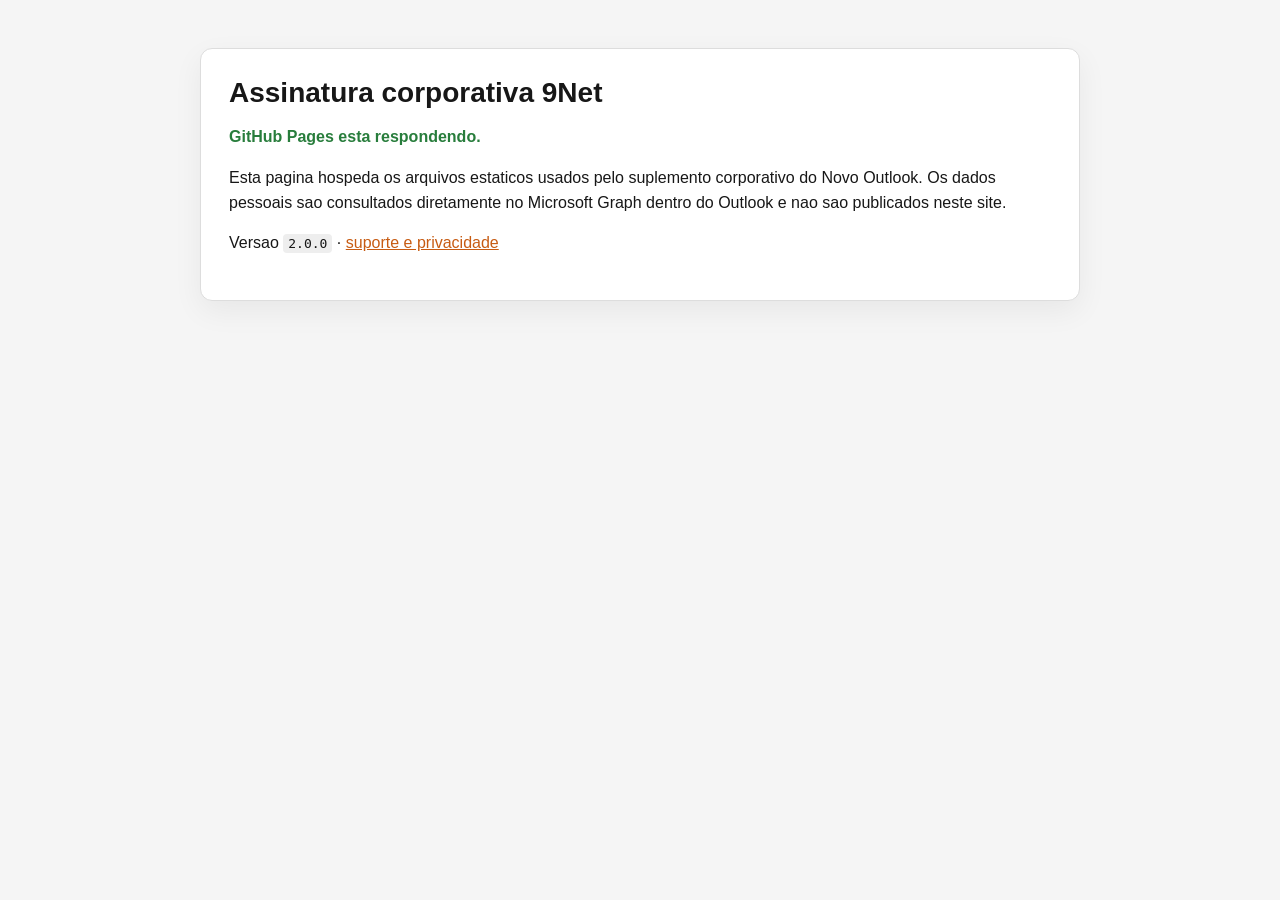
==== index.html @ b6c259c7 "Add files via upload" ====
<!doctype html>
<html lang="pt-BR">
<head>
  <meta charset="utf-8">
  <meta name="viewport" content="width=device-width, initial-scale=1">
  <meta name="color-scheme" content="light dark">
  <title>9Net - Assinatura do Outlook</title>
  <style>
    :root { color-scheme: light dark; font-family: "Segoe UI", Arial, sans-serif; }
    body { margin: 0; background: #f5f5f5; color: #171717; }
    main { max-width: 880px; margin: 48px auto; padding: 0 24px; }
    .card { background: #fff; border: 1px solid #ddd; border-radius: 12px; padding: 28px; box-shadow: 0 10px 30px rgba(0,0,0,.06); }
    h1 { margin: 0 0 10px; font-size: 28px; }
    p { line-height: 1.55; }
    .ok { color: #287d3c; font-weight: 700; }
    a { color: #c75b12; }
    code { background: #eee; border-radius: 4px; padding: 2px 5px; }
    @media (prefers-color-scheme: dark) {
      body { background: #161616; color: #f4f4f4; }
      .card { background: #222; border-color: #444; }
      .ok { color: #75d18b; }
      code { background: #333; }
    }
  </style>
</head>
<body>
  <main>
    <section class="card">
      <h1>Assinatura corporativa 9Net</h1>
      <p class="ok">GitHub Pages esta respondendo.</p>
      <p>Esta pagina hospeda os arquivos estaticos usados pelo suplemento corporativo do Novo Outlook. Os dados pessoais sao consultados diretamente no Microsoft Graph dentro do Outlook e nao sao publicados neste site.</p>
      <p>Versao <code>2.0.0</code> · <a href="support.html">suporte e privacidade</a></p>
    </section>
  </main>
</body>
</html>
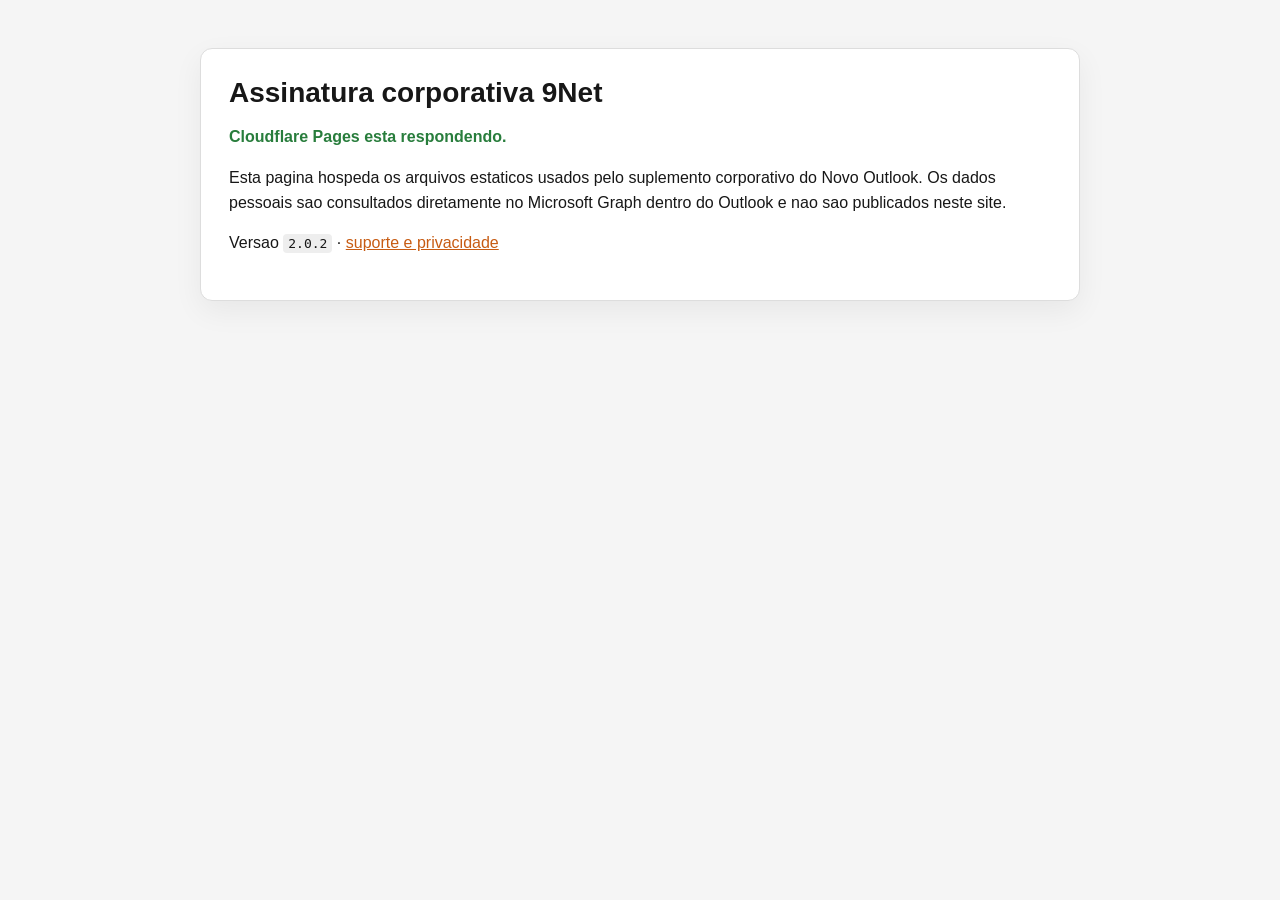
==== commit 6ec24c8d: "Add files via upload" ====
--- a/index.html
+++ b/index.html
@@ -27,9 +27,9 @@
   <main>
     <section class="card">
       <h1>Assinatura corporativa 9Net</h1>
-      <p class="ok">GitHub Pages esta respondendo.</p>
+      <p class="ok">Cloudflare Pages esta respondendo.</p>
       <p>Esta pagina hospeda os arquivos estaticos usados pelo suplemento corporativo do Novo Outlook. Os dados pessoais sao consultados diretamente no Microsoft Graph dentro do Outlook e nao sao publicados neste site.</p>
-      <p>Versao <code>2.0.0</code> · <a href="support.html">suporte e privacidade</a></p>
+      <p>Versao <code>2.0.2</code> · <a href="support.html">suporte e privacidade</a></p>
     </section>
   </main>
 </body>
